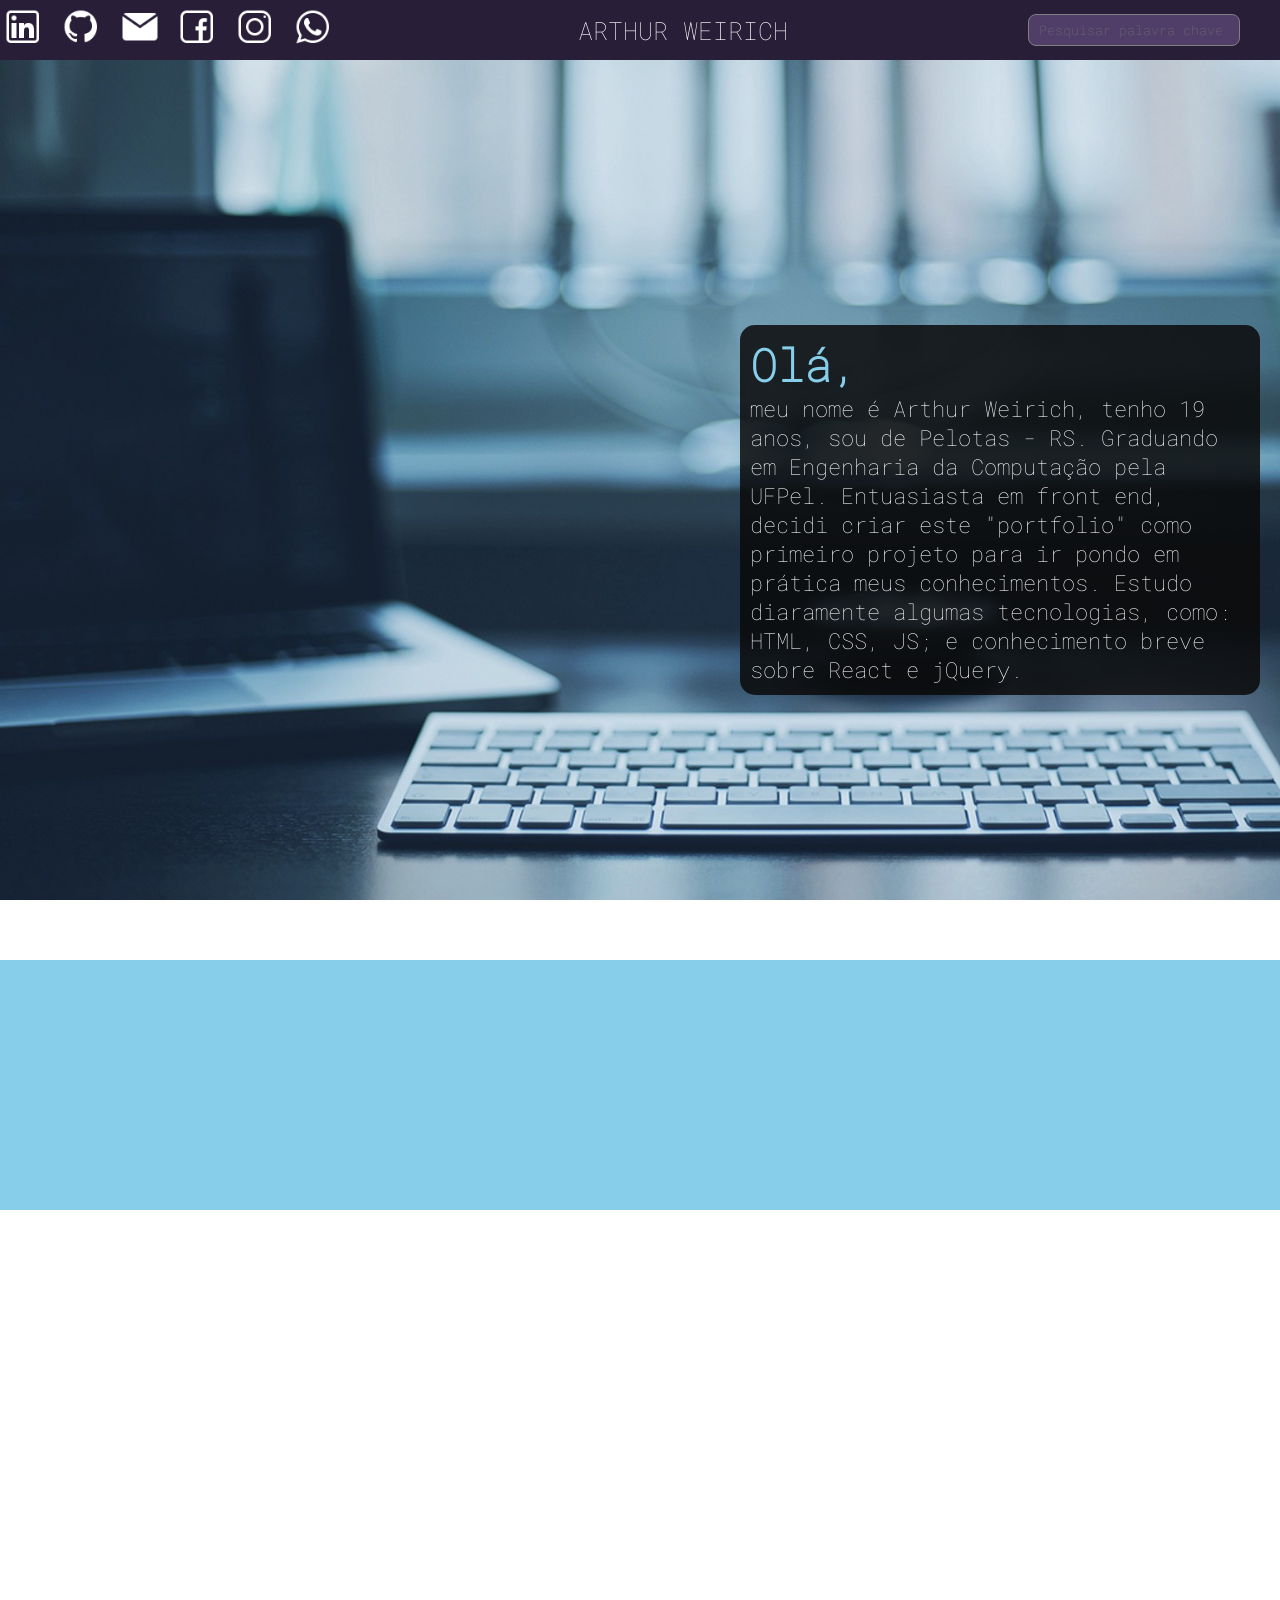
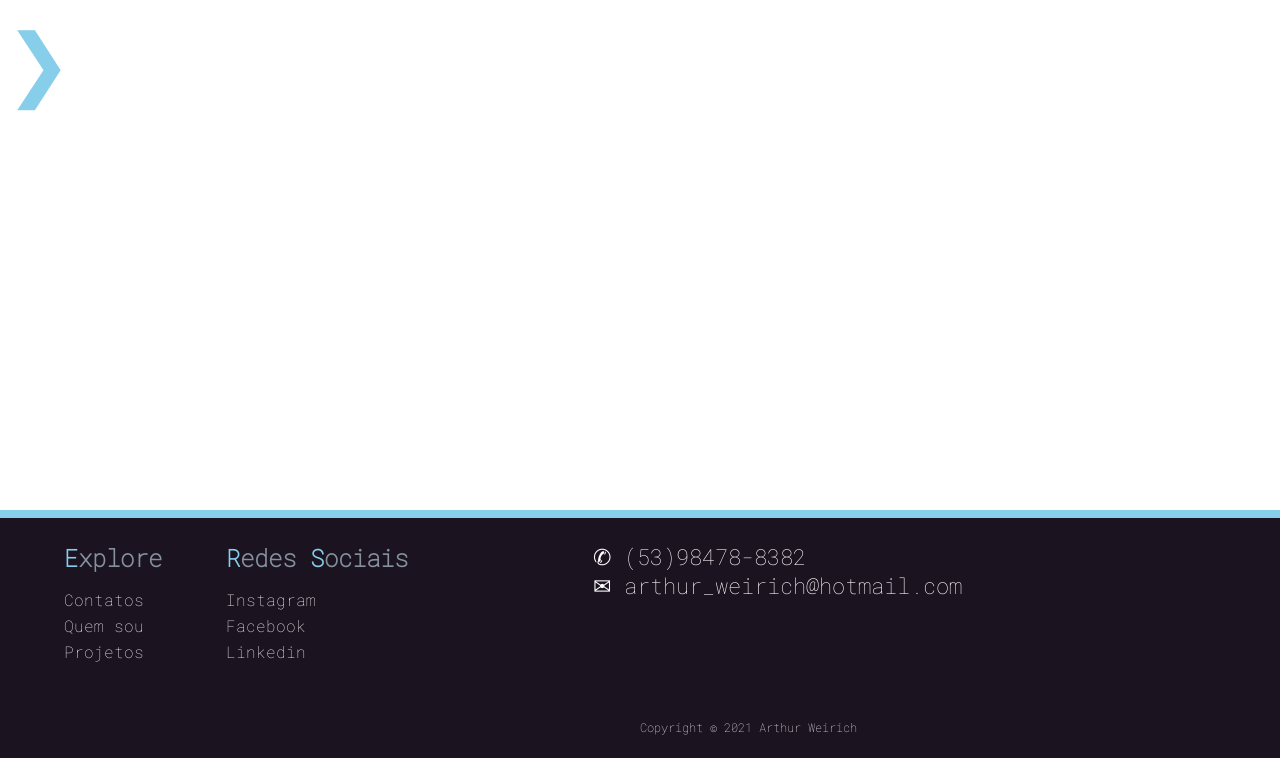
==== index.html @ 89fee5fe "project's html code" ====
<!DOCTYPE html>
<html lang="en">
<head>
    <meta charset="UTF-8">
    <title>Document</title>
    <link rel="stylesheet" href="style.css">
    <link rel="shortcut icon" href="icones/icon.png" >
</head>
<body>
    <header id="cabecalho">
        <nav id="conteudo">
            <div class="botaoMenu">
                <input type="checkbox" id="checkboxMenu">
                <label for="checkboxMenu">
                    <span></span>
                    <span></span>
                    <span></span>
                </label>
            </div>
            <div class="contatos">
                <a href="https://www.linkedin.com/in/arthur-weirich-ab6418154/" id="linkedin" target="_blank" title="Linkedin"></a>
                <a href="https://github.com/WrcArthur" id="github" target="_blank" title="Github"></a>
                <a href="mailto:arthur_weirich@hotmail.com" id="e-mail" title="E-mail"></a>
                <a href="https://www.facebook.com/arthur.weirich.3/" id="facebook" target="_blank" title="Facebook"></a>
                <a href="https://www.instagram.com/wrc_arthur/" id="instagram" target="_blank" title="Instagram"></a>
                <a href="https://api.whatsapp.com/send?phone=5553984788382" id="whatsapp" target="_blank" title="Whatsapp"></a>
            </div>
            <div class="nome">ARTHUR WEIRICH</div>
            <div class="pesquisa">
                <input type="text" id="pesquisa" class="pesquisa" placeholder="Pesquisar palavra chave">
            </div>
        </nav>
    </header>
    <main>
        <div id="pt1">
            <aside id="apresentacao">
                <h1>Olá, </h1>
                <p id="bio">
                    meu nome é Arthur Weirich, tenho 19 anos, sou de Pelotas - RS. Graduando em Engenharia da Computação pela UFPel.
                    Entuasiasta em front end, decidi criar este "portfolio" como primeiro projeto para ir pondo em prática meus conhecimentos.
                    Estudo diaramente algumas tecnologias, como: HTML, CSS, JS; e conhecimento breve sobre React e jQuery.
                </p>
            </aside>
        </div>
        <div id="faixa"></div>
        <div id="pt2">
            <aside id="projetos">
                <nav>
                    <h2>PROJETOS</h2>
                    <ul id="listaProjetos">
                        <li><a href="projects/flappy/flappy.html" target="_blank" title="Flappy Bird">Flappy Bird</a></li>
                        <li><a href="" title="--x--x--">--x--x--</a></li>
                        <li><a href="" title="--x--x--">--x--x--</a></li>
                        <li><a href="" title="--x--x--">--x--x--</a></li>
                        <li><a href="" title="--x--x--">--x--x--</a></li>
                        <li><a href="" title="--x--x--">--x--x--</a></li>
                        <li><a href="" title="--x--x--">--x--x--</a></li>
                        </ul>
                </nav>
                <button id="btnLateral">❯</button>
            </aside>
        </div>
    </main>
    <footer>
        <nav id="conteudoFooter">
            <ul id="explore">
                <h2><strong>E</strong>xplore</h2>
                <li><a href="#pt1" title="Contatos">Contatos</a></li>
                <li><a href="#pt1" title="Quem">Quem sou</a></li>
                <li><a href="#pt2" title="Projetos">Projetos</a></li>
            </ul>
            <ul id="redesSociais">
                <h2> <strong>R</strong>edes <strong>S</strong>ociais</h2>
                <li><a href="https://www.instagram.com/wrc_arthur/" target="_blank" title="Instagram">Instagram</a></li>
                <li><a href="https://www.facebook.com/arthur.weirich.3/" target="_blank" title="Facebook">Facebook</a></li>
                <li><a href="https://www.linkedin.com/in/arthur-weirich-ab6418154/"target="_blank" title="Linkedin">Linkedin</a></li>
            </ul>
            <div id="contatosFooter">
                <span id="numero">✆ (53)98478-8382</span>
                <span id="email">✉ arthur_weirich@hotmail.com</span>
            </div>
        </nav>
        <span>Copyright © 2021 Arthur Weirich</span>
    </footer>
        <script src="js/jquery.js"></script>
        <script src="js/index.js"></script>
</body>
</html>
---- style.css ----
@font-face {
    font-family: 'RoboMono';
    src: url('./fontes/RobotoMono-Thin.ttf');
  }
  
* {
    font-family: 'RoboMono';
    margin: 0;
    padding: 0;
}

header {
    position: sticky;
    top: 0;
}

.botaoMenu {
    height: 60px;
    display: none;
    align-items: center;
    justify-content: center;
}

#checkboxMenu {
    width: 50px;
    position: absolute;
    opacity: 0;
}

#checkboxMenu ~ label {
    margin-left: 10px;
    cursor: pointer;
    position: relative;
    display: block;
    height: 40px;
    width: 40px;
}

#checkboxMenu ~ label span {
    position: absolute;
    display: block;
    height: 5px;
    width: 100%;
    border-radius: 30px;
    background: skyblue;
    transition: 0.25s ease-in-out;
}

#checkboxMenu ~ label span:nth-child(1) {
    top: 0;
}

#checkboxMenu ~ label span:nth-child(2) {
    top: 12px;
}

#checkboxMenu ~ label span:nth-child(3) {
    top: 24px;
}

#checkboxMenu:checked + label span:nth-child(1) {
    transform: rotate(-45deg);
    top: 12px;
}

#checkboxMenu:checked + label span:nth-child(2) {
    opacity: 0;
}

#checkboxMenu:checked + label span:nth-child(3) {
    transform: rotate(45deg);
    top: 12px;
}

#conteudo {
    height: 60px;
    background-color: #291e38;
    display: flex;
    align-items: center;
    justify-content: space-between;
}


#cabecalho a {
    display: inline-flex;
    width: 40px;
    height: 40px;
    margin: 0 4px;
}

.nome {
    font-size: 25px;
    font-style: inherit;
    color: #fff;
}

#cabecalho input {
    width: 200px;
    height: 30px;
    margin-right: 40px;
    padding-left: 10px;
    background-color: #503e69;
    border-radius: 8px;
    border: 1px solid gray;
}

#cabecalho input:focus {
    border: none;
    outline: 0;
} 

#linkedin {
    background: url("icones/icons8-linkedin-96.png") no-repeat;
    background-size: contain;
}

#github {
    background: url("icones/icons8-github-96.png") no-repeat;
    background-size: contain;
}

#facebook {
    background: url("icones/icons8-facebook-96.png") no-repeat;
    background-size: contain;
}

#e-mail {
    background: url("icones/icons8-mensagem-preenchida-96.png") no-repeat;
    background-size: contain;
}

#instagram {
    background: url("icones/icons8-instagram-96.png") no-repeat;
    background-size: contain;
}

#whatsapp {
    background: url("icones/icons8-whatsapp-96.png") no-repeat;
    background-size: contain;
}

#pt1 {
    background: url("images/background.png") no-repeat; /* https://miro.medium.com/max/3840/1*ee9Ji2ToUxeYfj3YUQ1xsA.jpeg */
    width: 100%;
    height: 100vh;
    background-size: cover;
    background-attachment: fixed;
    display: flex;
    align-items: center;
    justify-content: flex-end;
}

#apresentacao {
    width: 500px;
    height: 350px;
    background-color: rgba(10, 10, 10, 0.85);
    padding: 10px;
    border-radius: 15px;
    margin-right: 20px;
}

#apresentacao h1 {
    color: skyblue;
    font-size: 45px;
}

#apresentacao p {
    color: #fff;
    font-size: 1.4em;
}

#faixa {
    width: 100%;
    height: 250px;
    background-color: skyblue;
}

#pt2 {
    background: url("images/background2.png") no-repeat; /*https://images.unsplash.com/photo-1453928582365-b6ad33cbcf64?ixid=MnwxMjA3fDB8MHxwaG90by1wYWdlfHx8fGVufDB8fHx8&ixlib=rb-1.2.1&auto=format&fit=crop&w=1352&q=80 */
    width: 100%;
    height: 100vh;
    background-size: cover;
    background-attachment: fixed;
    display: flex;
    align-items: center;
}

#projetos {
    display: flex;
    flex-direction: row;
    margin-left: -335px;
    font-size: 35px;
    color: #fff
}

#projetos nav {
    width: 300px;
    height: 420px;
    background-color: rgba(10, 10, 10, 0.85);
    padding: 10px;
    border-radius: 15px;
}

#projetos h2 {
    font-size: 40px;
    text-align: center;
}

#projetos ul {
    margin-top: 10px;
    list-style: none;
    text-align: center;
}

#projetos li {
    border-bottom: solid 1px black;
    height: 50px;
}

#projetos li a{
    text-decoration: none;
    color: #fff;
}

#projetos li:hover {
    background-color: rgb(58, 56, 56, 0.8);
    cursor: pointer;
}

#btnLateral {
    background: none;
    border: none;
    margin-left: 20px;
    cursor: pointer;
    font-size: 80px;
    color:skyblue;
}

#btnLateral:hover {
    color: rgb(192, 211, 226);
}

footer {
    border-top: solid 8px skyblue;
    height: 240px;
    background-color: rgb(27, 20, 32);
    display: flex;
    flex-direction: column;
    justify-content: space-around;
}

#conteudoFooter {
    display: flex;
    margin-bottom: 10px;
}

#conteudoFooter strong {
    color: skyblue;
}

#conteudoFooter h2 {
    margin-bottom: 10px;
    color: rgb(133, 146, 158);
}

#conteudoFooter ul {
    margin-left: 5%;
    list-style: none;
    font-style: none;
}

#conteudoFooter li {
    padding-top: 5px;
}

#conteudoFooter li a {
    text-decoration: none;
    color: #fff;
}

#conteudoFooter li a:hover {
    color: rgba(178, 218, 250, 0.85);
}

#contatosFooter {
    display: flex;
    flex-direction: column;
}

#contatosFooter span {
    width: 100%;
    font-size: 22px;
}

footer span {
    width: 230px;
    font-size: 12px;
    position: relative;
    left: 50%;
    right: 50%;
    color: #fff;
}

@media (max-width: 980px) {
    .nome { margin-right: 30px; }
    .pesquisa { display: none; }
    .botaoMenu {
        display: flex;
        margin-left: 30px;
    }
    .contatos {
        display: none;
        margin-left: 30px;
    }
    .contatos a {
        width: 100%;
        border-bottom: solid 1px #fff;
        color: #fff;
        text-decoration: none;
    }
    #conteudo {
        height: 100px;
    }
    #cabecalho a {
        background: none;
        width: 100%;
    }
    .contatos {
        margin-top: -360px;
        background: #291e38;
        width: 180px;
        position: absolute;
        display: flex;
        flex-direction: column;
    }
}

@media (min-width: 981px)  and (max-width: 1100px) {
    .nome { margin-right: 20px; }
    .pesquisa { display: none; }
    .botaoMenu { display: none; }
    .contatos { display: flex; }
}
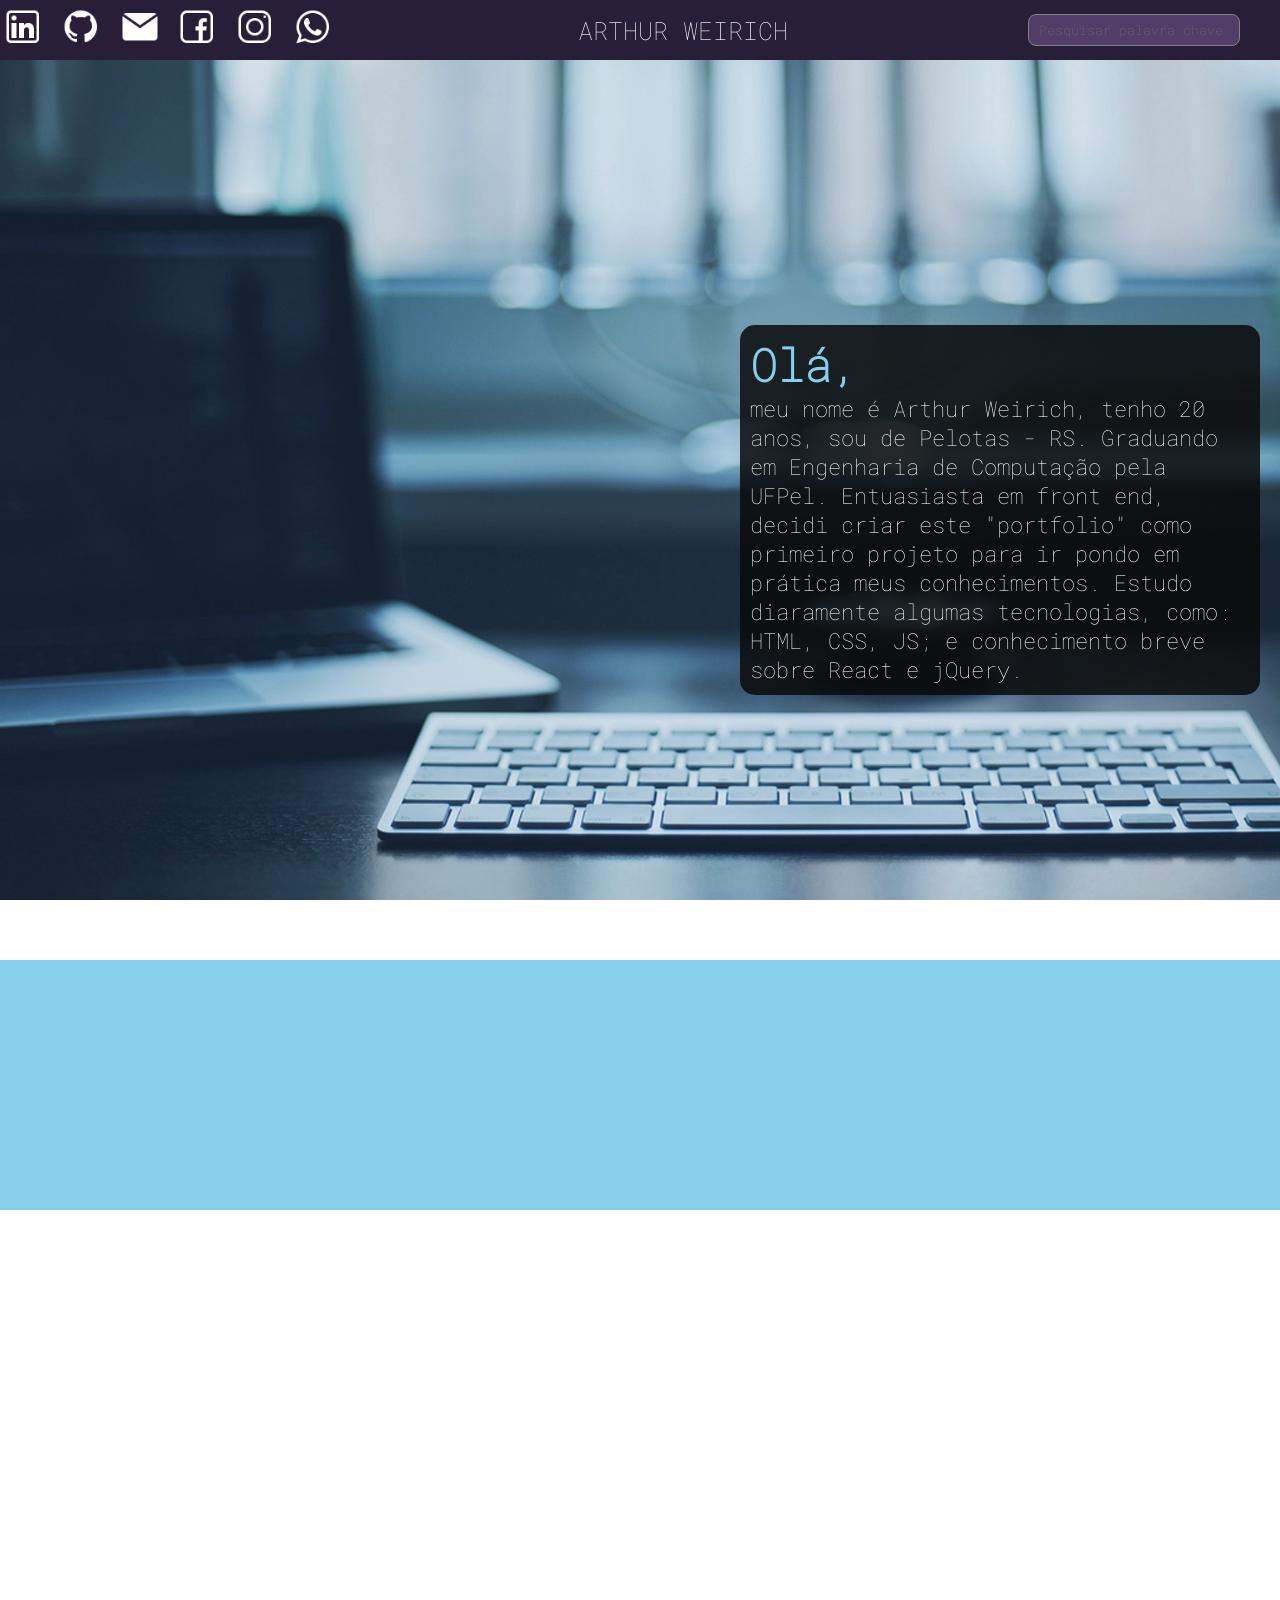
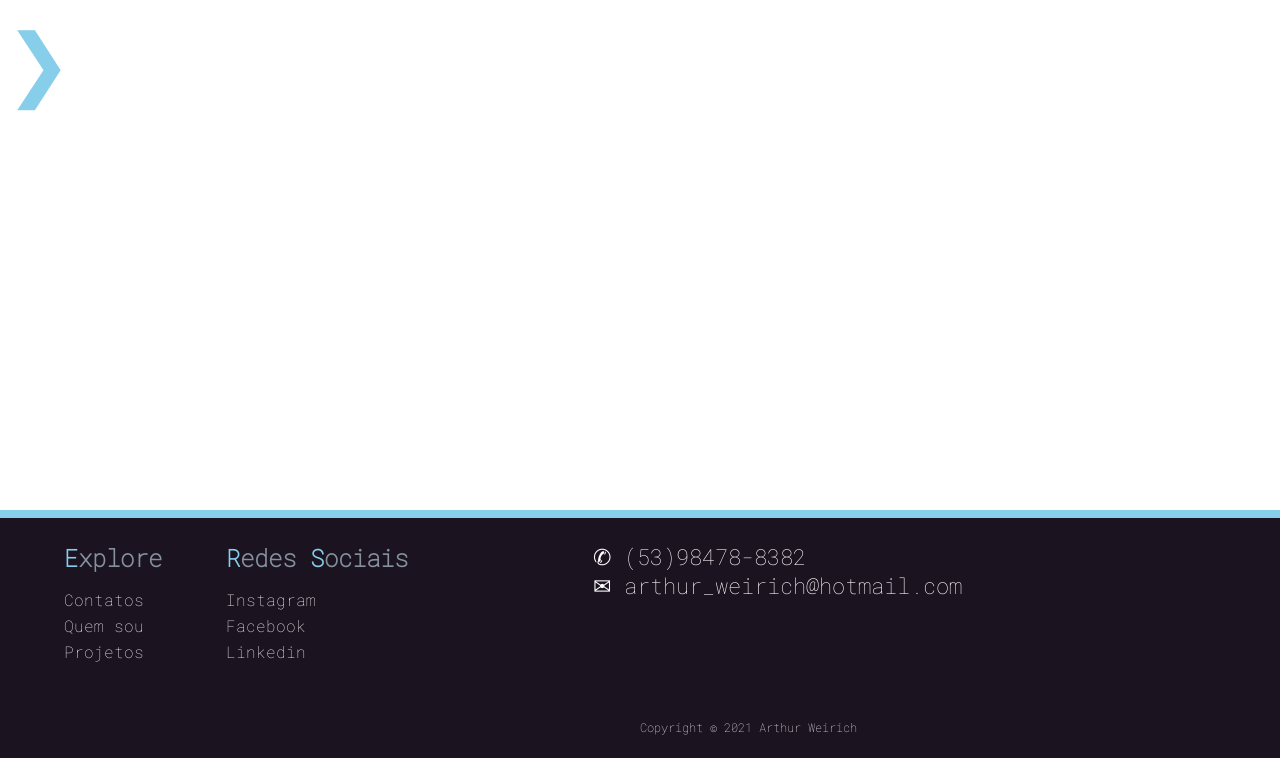
==== commit 7158c815: "Update index.html" ====
--- a/index.html
+++ b/index.html
@@ -36,7 +36,7 @@
             <aside id="apresentacao">
                 <h1>Olá, </h1>
                 <p id="bio">
-                    meu nome é Arthur Weirich, tenho 19 anos, sou de Pelotas - RS. Graduando em Engenharia da Computação pela UFPel.
+                    meu nome é Arthur Weirich, tenho 20 anos, sou de Pelotas - RS. Graduando em Engenharia de Computação pela UFPel.
                     Entuasiasta em front end, decidi criar este "portfolio" como primeiro projeto para ir pondo em prática meus conhecimentos.
                     Estudo diaramente algumas tecnologias, como: HTML, CSS, JS; e conhecimento breve sobre React e jQuery.
                 </p>
@@ -85,4 +85,4 @@
         <script src="js/jquery.js"></script>
         <script src="js/index.js"></script>
 </body>
-</html>+</html>
--- a/style.css
+++ b/style.css
@@ -1,6 +1,6 @@
 @font-face {
     font-family: 'RoboMono';
-    src: url('./fontes/RobotoMono-Thin.ttf');
+    src: url('./fonts/RobotoMono-Thin.ttf');
   }
   
 * {
@@ -110,32 +110,32 @@
 } 
 
 #linkedin {
-    background: url("icones/icons8-linkedin-96.png") no-repeat;
+    background: url("icons/icons8-linkedin-96.png") no-repeat;
     background-size: contain;
 }
 
 #github {
-    background: url("icones/icons8-github-96.png") no-repeat;
+    background: url("icons/icons8-github-96.png") no-repeat;
     background-size: contain;
 }
 
 #facebook {
-    background: url("icones/icons8-facebook-96.png") no-repeat;
+    background: url("icons/icons8-facebook-96.png") no-repeat;
     background-size: contain;
 }
 
 #e-mail {
-    background: url("icones/icons8-mensagem-preenchida-96.png") no-repeat;
+    background: url("icons/icons8-mensagem-preenchida-96.png") no-repeat;
     background-size: contain;
 }
 
 #instagram {
-    background: url("icones/icons8-instagram-96.png") no-repeat;
+    background: url("icons/icons8-instagram-96.png") no-repeat;
     background-size: contain;
 }
 
 #whatsapp {
-    background: url("icones/icons8-whatsapp-96.png") no-repeat;
+    background: url("icons/icons8-whatsapp-96.png") no-repeat;
     background-size: contain;
 }
 
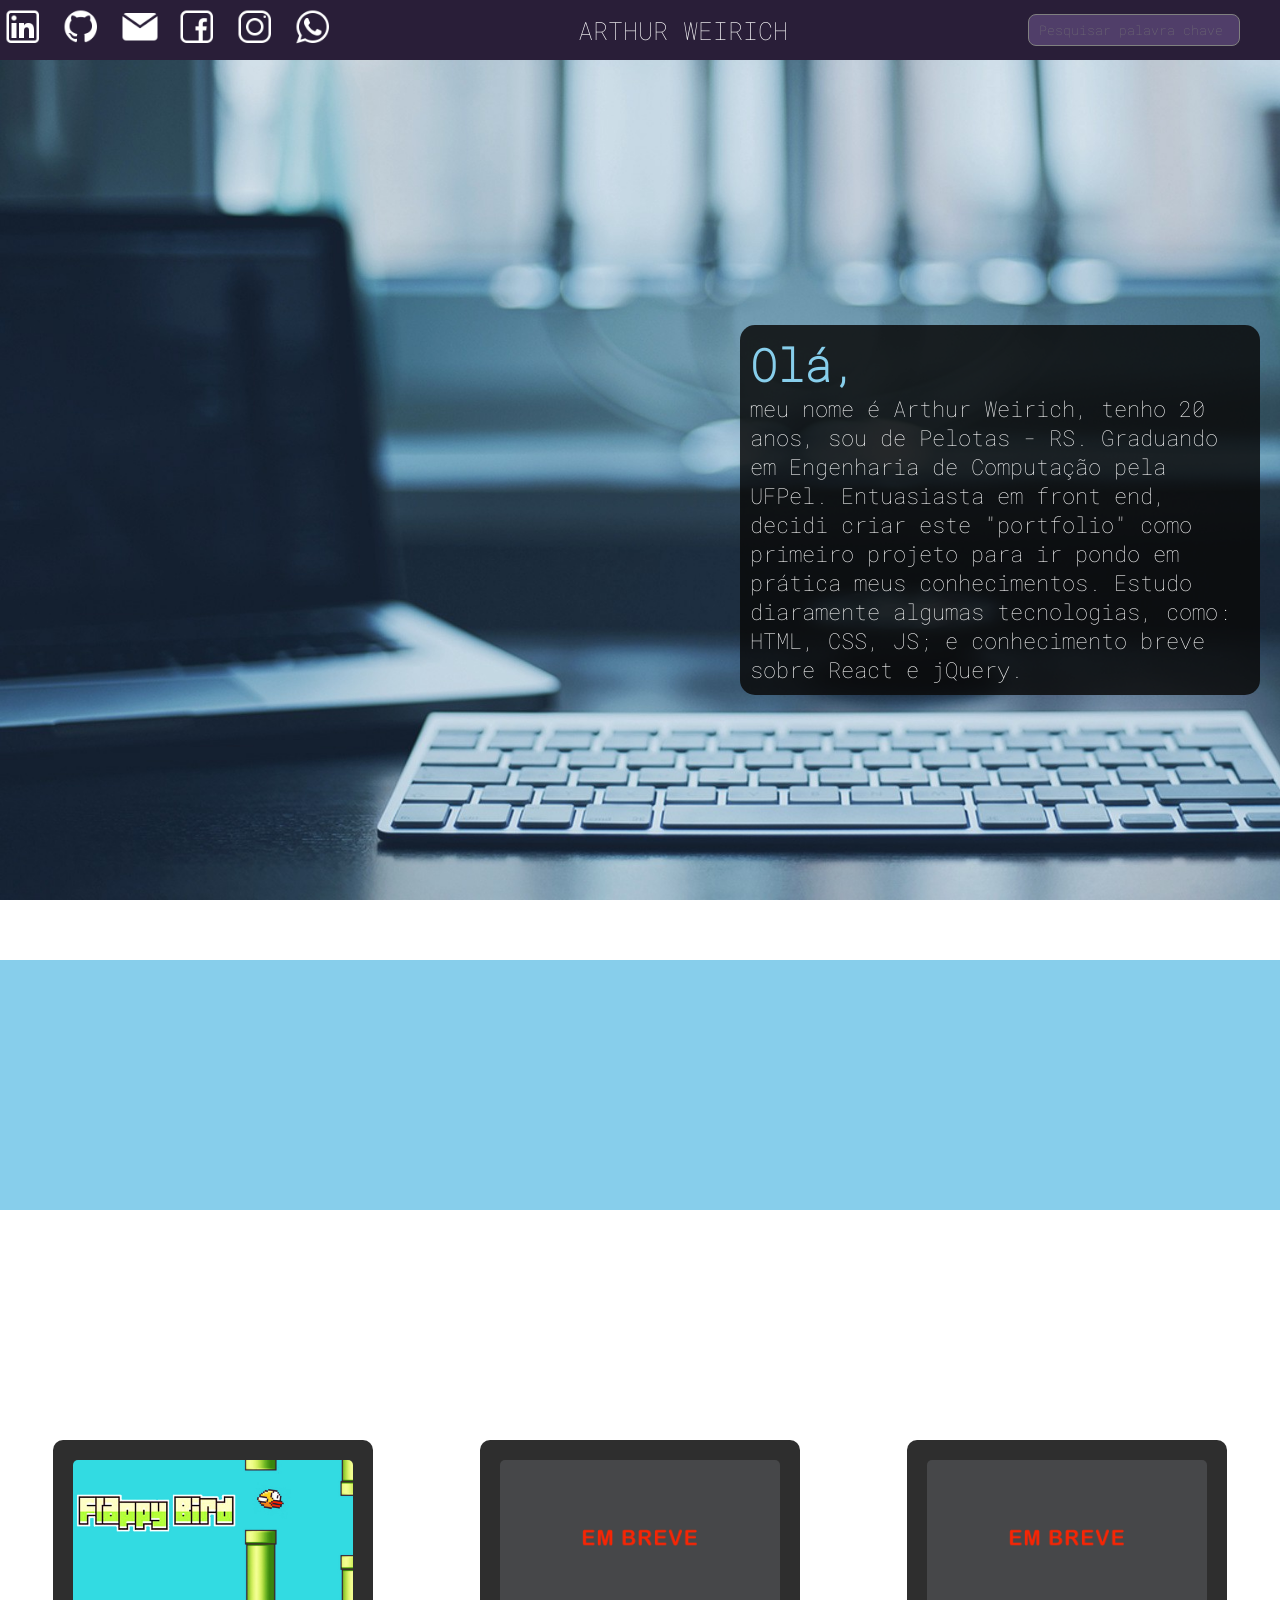
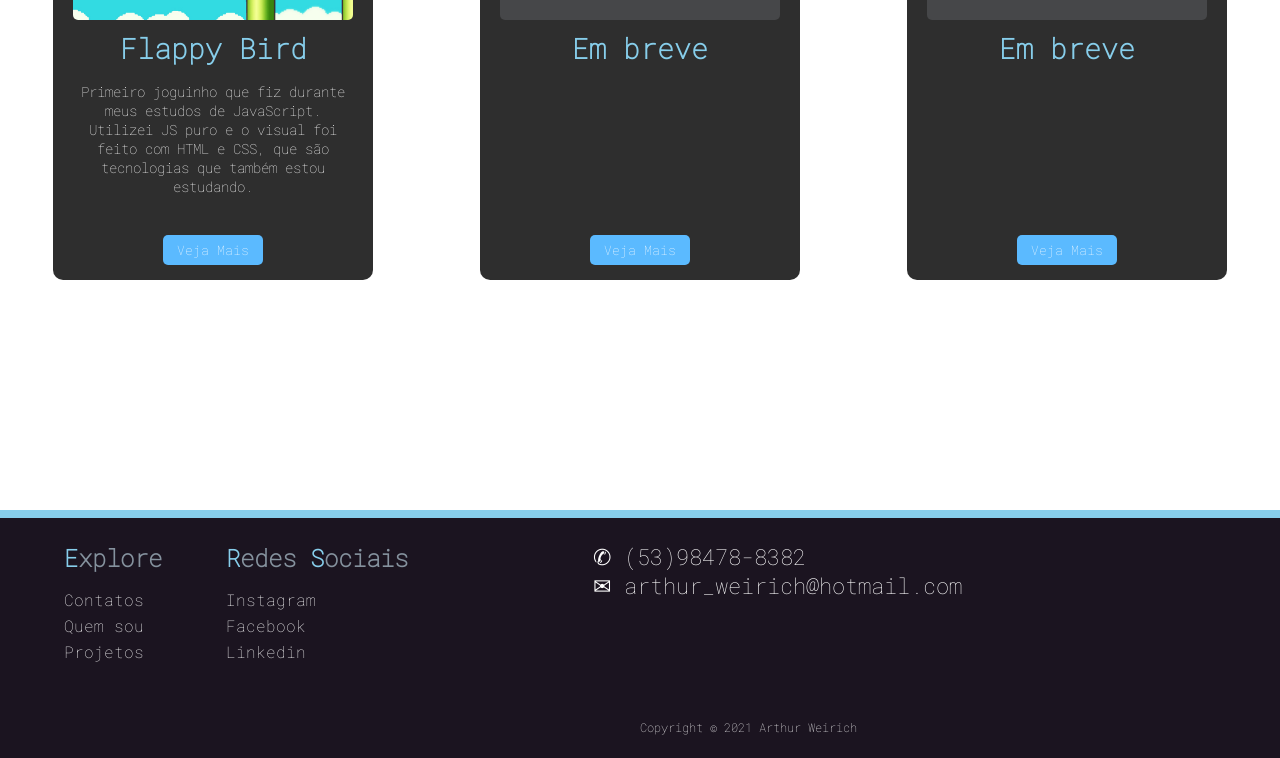
==== commit d0d4e7fb: "new slide for the projects" ====
--- a/index.html
+++ b/index.html
@@ -42,9 +42,11 @@
                 </p>
             </aside>
         </div>
-        <div id="faixa"></div>
+        <div id="faixa">
+            <!-- <strong class="projects-title">Projetos</strong> -->
+        </div>
         <div id="pt2">
-            <aside id="projetos">
+            <!-- ANTIGA BARRA LATERAL <aside id="projetos">
                 <nav>
                     <h2>PROJETOS</h2>
                     <ul id="listaProjetos">
@@ -55,10 +57,46 @@
                         <li><a href="" title="--x--x--">--x--x--</a></li>
                         <li><a href="" title="--x--x--">--x--x--</a></li>
                         <li><a href="" title="--x--x--">--x--x--</a></li>
-                        </ul>
+                    </ul>
                 </nav>
                 <button id="btnLateral">❯</button>
-            </aside>
+            </aside> -->
+            <div class="slide">
+                <img class="image" src="./images/flappy-bird.jpg" alt="Imagem sobre o jogo Flappy Bird"/>
+                <div class="description">
+                    <strong class="title">Flappy Bird</strong>
+                    <p class="text-description">Primeiro joguinho que fiz durante meus estudos de JavaScript. Utilizei JS puro e o visual foi feito com HTML e CSS, que são tecnologias que também estou estudando.</p>
+                </div>
+                <div class="footer">
+                    <a target="_blank" href="projects/flappy/flappy.html" >
+                        <button class="see-more" title="See More">Veja Mais</button>
+                    </a>
+                </div>
+            </div>
+            <div class="slide">
+                <img class="image" src="./images/em-breve.jpg" alt="Em breve"/>
+                <div class="description">
+                    <strong class="title">Em breve</strong>
+                    <!-- <p class="text-description">Em breve</p> -->
+                </div>
+                <div class="footer">
+                    <a target="_blank" href="#" >
+                        <button class="see-more" title="See More">Veja Mais</button>
+                    </a>
+                </div>
+            </div>
+            <div class="slide">
+                <img class="image" src="./images/em-breve.jpg" alt="Em breve"/>
+                <div class="description">
+                    <strong class="title">Em breve</strong>
+                    <!-- <p class="text-description">Em breve</p> -->
+                </div>
+                <div class="footer">
+                    <a target="_blank" href="#" >
+                        <button class="see-more" title="See More">Veja Mais</button>
+                    </a>
+                </div>
+            </div>
         </div>
     </main>
     <footer>
@@ -85,4 +123,4 @@
         <script src="js/jquery.js"></script>
         <script src="js/index.js"></script>
 </body>
-</html>
+</html>
--- a/style.css
+++ b/style.css
@@ -153,7 +153,7 @@
 #apresentacao {
     width: 500px;
     height: 350px;
-    background-color: rgba(10, 10, 10, 0.85);
+    background-color: #0a0a0ad9;
     padding: 10px;
     border-radius: 15px;
     margin-right: 20px;
@@ -173,7 +173,14 @@
     width: 100%;
     height: 250px;
     background-color: skyblue;
-}
+    text-align: center;
+}
+
+/* .projects-title {
+    color: white;
+    font-size: 6em;
+    position: relative;
+} */
 
 #pt2 {
     background: url("images/background2.png") no-repeat; /*https://images.unsplash.com/photo-1453928582365-b6ad33cbcf64?ixid=MnwxMjA3fDB8MHxwaG90by1wYWdlfHx8fGVufDB8fHx8&ixlib=rb-1.2.1&auto=format&fit=crop&w=1352&q=80 */
@@ -183,9 +190,10 @@
     background-attachment: fixed;
     display: flex;
     align-items: center;
-}
-
-#projetos {
+    justify-content: space-around;
+}
+
+/* #projetos {
     display: flex;
     flex-direction: row;
     margin-left: -335px;
@@ -238,12 +246,74 @@
 
 #btnLateral:hover {
     color: rgb(192, 211, 226);
-}
+} */
+
+.slide {
+    background-color: #0a0a0ad9;
+    width: 320px;
+    height: 440px;
+    border-radius: 10px;
+    display: flex;
+    flex-direction: column;
+}
+
+.image {
+    margin: 20px 20px 10px 20px;
+    border-radius: 5px;
+    width:280px;
+    height:160px;
+}
+
+.description {
+    width: 284px;
+    height: 148px;
+    text-align: center;
+    margin-left: auto;
+    margin-right: auto;
+    color: #fff;
+}
+
+.title {
+    font-size: 28px;
+    color: skyblue;
+}
+
+.text-description {
+    font-size: 14px;
+    margin-top: 15px;
+}
+
+.footer {
+    display: flex;
+    align-self: center;
+}
+
+.lado {
+    transform: translateX(300px);
+}
+
+.see-more {
+    width: 100px;
+    height: 30px;
+    background-color: #5BBAFF;
+    border: none;
+    border-radius: 5px;
+    color: #fff;
+    align-self: center;
+    margin-top: 57px;
+}
+
+.see-more:hover {
+    cursor: pointer;
+    box-shadow: 0 0 8px white;
+}
+
+/* ate aqui */
 
 footer {
     border-top: solid 8px skyblue;
     height: 240px;
-    background-color: rgb(27, 20, 32);
+    background-color: #1b1420;
     display: flex;
     flex-direction: column;
     justify-content: space-around;
@@ -279,7 +349,7 @@
 }
 
 #conteudoFooter li a:hover {
-    color: rgba(178, 218, 250, 0.85);
+    color: #b2dafad9;
 }
 
 #contatosFooter {
@@ -333,6 +403,15 @@
         display: flex;
         flex-direction: column;
     }
+    #pt2 {
+        flex-direction: column;
+        /* overflow: hidden; */
+    }
+    .slide {
+        margin-top: 40px;
+        background-size: cover;
+        background-attachment: fixed;
+    }
 }
 
 @media (min-width: 981px)  and (max-width: 1100px) {
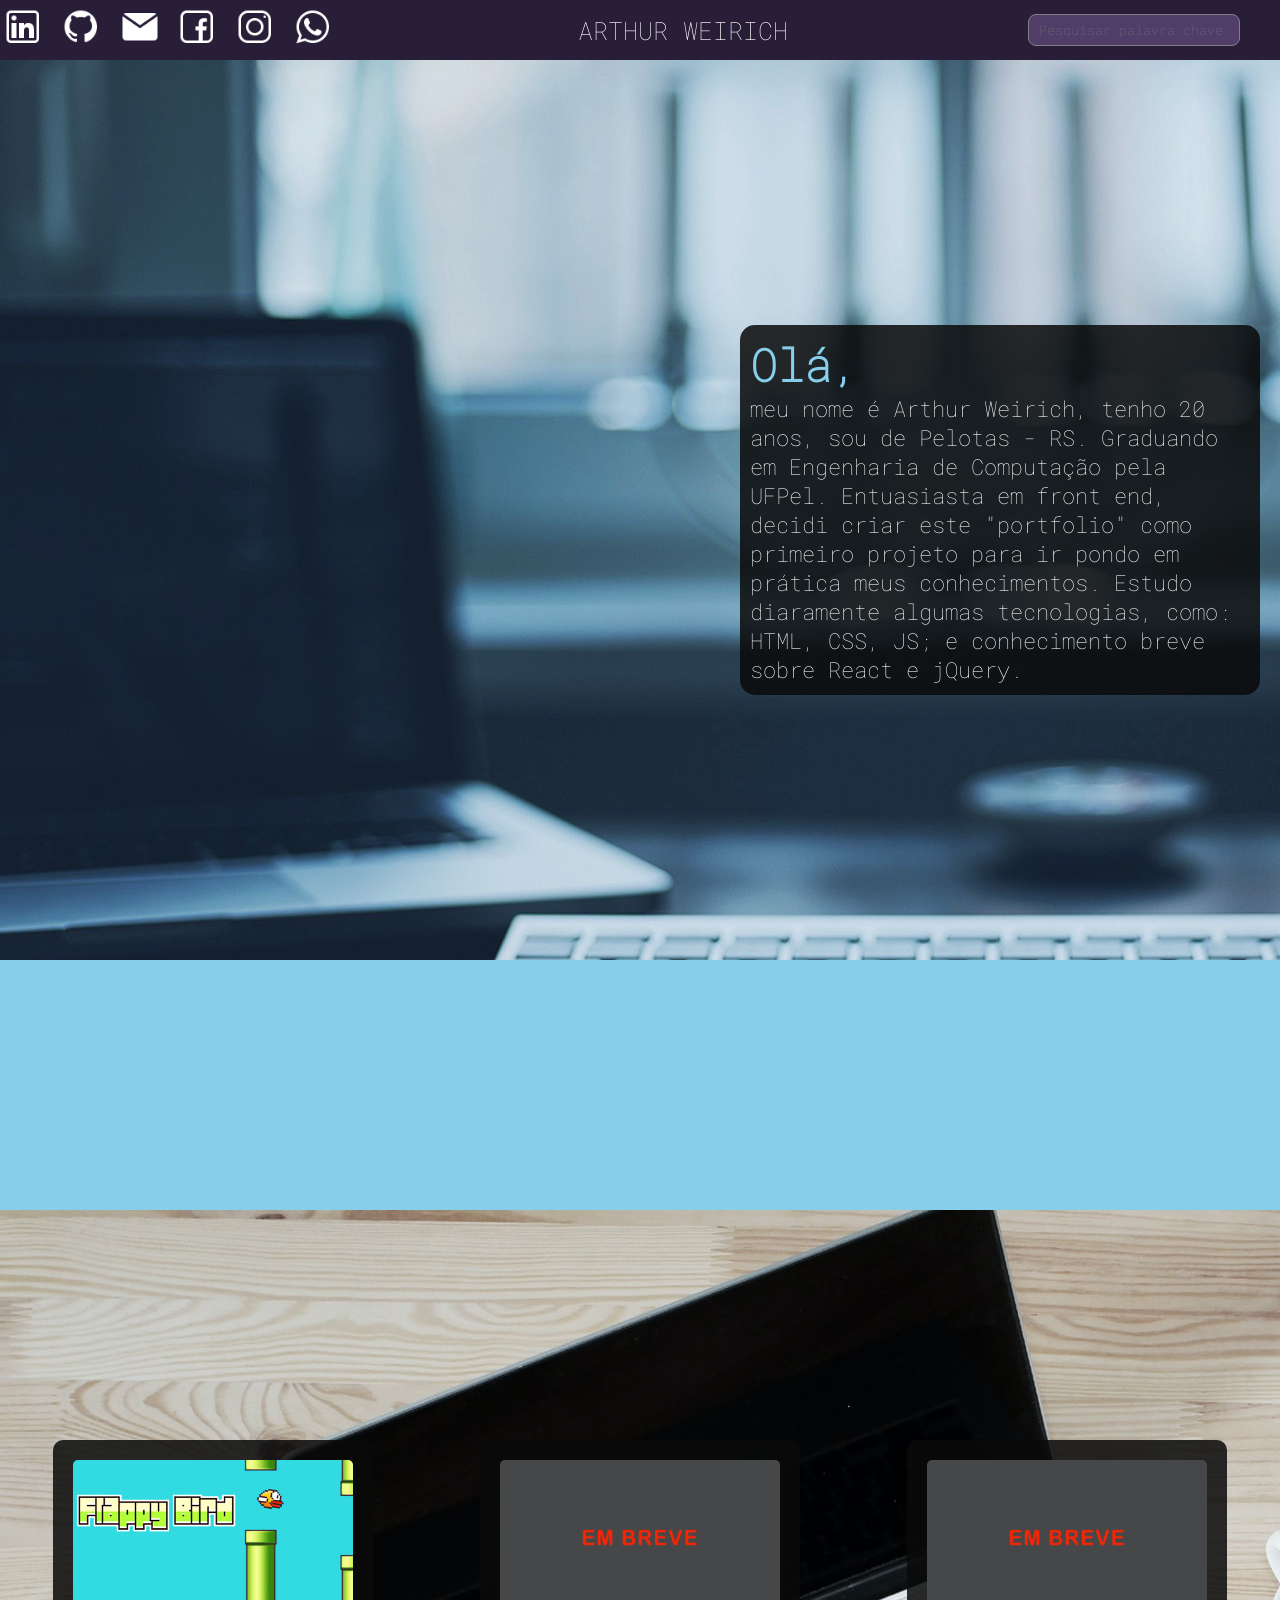
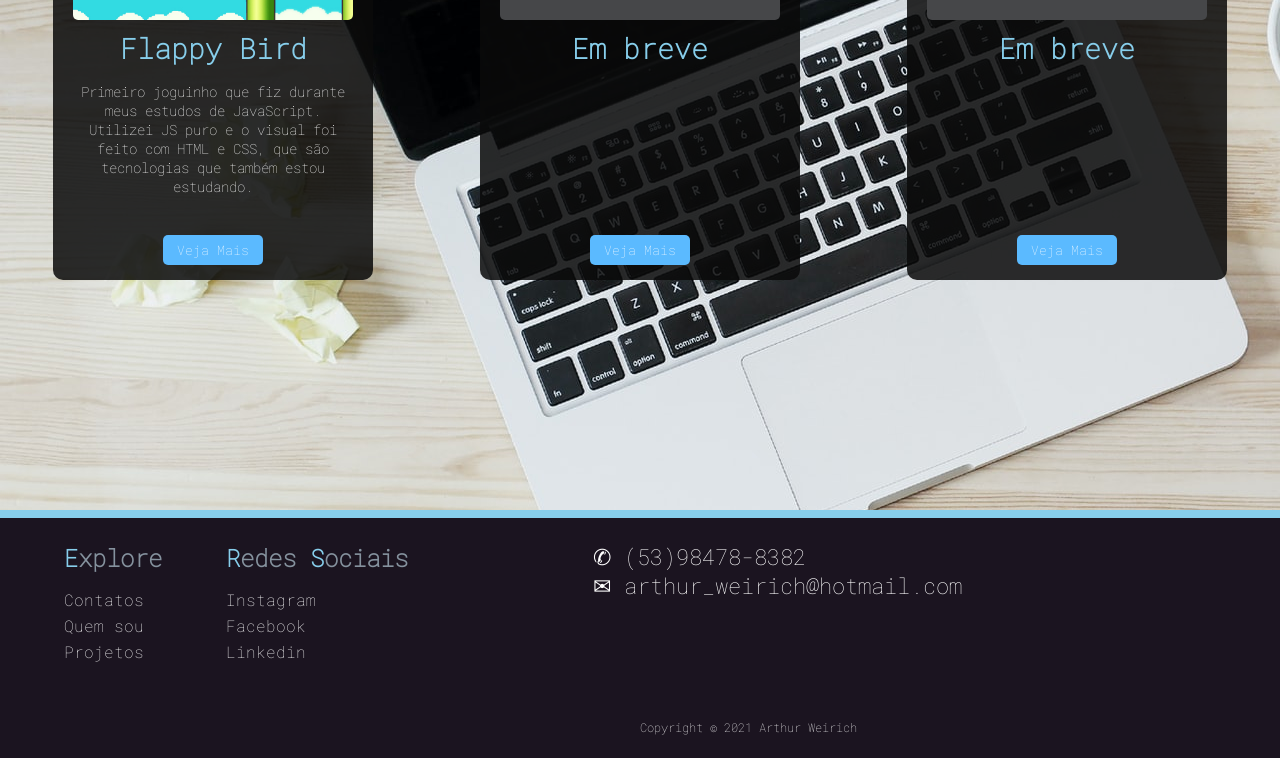
==== commit ca2d652e: "code organization aiming at good practices" ====
--- a/index.html
+++ b/index.html
@@ -1,15 +1,20 @@
 <!DOCTYPE html>
 <html lang="en">
+
 <head>
     <meta charset="UTF-8">
-    <title>Document</title>
+    <meta name="viewport" content="width=device-width, initial-scale=1.0">
+    <title>Arthur Weirich</title>
     <link rel="stylesheet" href="style.css">
-    <link rel="shortcut icon" href="icones/icon.png" >
+    <link rel="shortcut icon" href="icones/icon.png">
 </head>
+
 <body>
     <header id="cabecalho">
+        <!-- Cabeçalho com Contatos -->
         <nav id="conteudo">
             <div class="botaoMenu">
+                <!-- Botão para menu estilo "Hambúrger" em dispositivos móveis -->
                 <input type="checkbox" id="checkboxMenu">
                 <label for="checkboxMenu">
                     <span></span>
@@ -18,109 +23,117 @@
                 </label>
             </div>
             <div class="contatos">
-                <a href="https://www.linkedin.com/in/arthur-weirich-ab6418154/" id="linkedin" target="_blank" title="Linkedin"></a>
+                <!-- Contatos em si -->
+                <a href="https://www.linkedin.com/in/arthur-weirich-ab6418154/" id="linkedin" target="_blank"
+                    title="Linkedin"></a>
                 <a href="https://github.com/WrcArthur" id="github" target="_blank" title="Github"></a>
                 <a href="mailto:arthur_weirich@hotmail.com" id="e-mail" title="E-mail"></a>
                 <a href="https://www.facebook.com/arthur.weirich.3/" id="facebook" target="_blank" title="Facebook"></a>
                 <a href="https://www.instagram.com/wrc_arthur/" id="instagram" target="_blank" title="Instagram"></a>
-                <a href="https://api.whatsapp.com/send?phone=5553984788382" id="whatsapp" target="_blank" title="Whatsapp"></a>
+                <a href="https://api.whatsapp.com/send?phone=5553984788382" id="whatsapp" target="_blank"
+                    title="Whatsapp"></a>
             </div>
             <div class="nome">ARTHUR WEIRICH</div>
             <div class="pesquisa">
+                <!-- Futura barra de pesquisa-->
                 <input type="text" id="pesquisa" class="pesquisa" placeholder="Pesquisar palavra chave">
             </div>
         </nav>
     </header>
+
     <main>
         <div id="pt1">
+            <!-- Apresentação -->
             <aside id="apresentacao">
                 <h1>Olá, </h1>
                 <p id="bio">
-                    meu nome é Arthur Weirich, tenho 20 anos, sou de Pelotas - RS. Graduando em Engenharia de Computação pela UFPel.
-                    Entuasiasta em front end, decidi criar este "portfolio" como primeiro projeto para ir pondo em prática meus conhecimentos.
-                    Estudo diaramente algumas tecnologias, como: HTML, CSS, JS; e conhecimento breve sobre React e jQuery.
+                    meu nome é Arthur Weirich, tenho 20 anos, sou de Pelotas - RS. Graduando em Engenharia de Computação
+                    pela UFPel.
+                    Entuasiasta em front end, decidi criar este "portfolio" como primeiro projeto para ir pondo em
+                    prática meus conhecimentos.
+                    Estudo diaramente algumas tecnologias, como: HTML, CSS, JS; e conhecimento breve sobre React e
+                    jQuery.
                 </p>
             </aside>
         </div>
-        <div id="faixa">
-            <!-- <strong class="projects-title">Projetos</strong> -->
-        </div>
+
+        <div id="faixa"></div> <!-- Faixa que divide as duas partes do contúdo da página -->
+
         <div id="pt2">
-            <!-- ANTIGA BARRA LATERAL <aside id="projetos">
-                <nav>
-                    <h2>PROJETOS</h2>
-                    <ul id="listaProjetos">
-                        <li><a href="projects/flappy/flappy.html" target="_blank" title="Flappy Bird">Flappy Bird</a></li>
-                        <li><a href="" title="--x--x--">--x--x--</a></li>
-                        <li><a href="" title="--x--x--">--x--x--</a></li>
-                        <li><a href="" title="--x--x--">--x--x--</a></li>
-                        <li><a href="" title="--x--x--">--x--x--</a></li>
-                        <li><a href="" title="--x--x--">--x--x--</a></li>
-                        <li><a href="" title="--x--x--">--x--x--</a></li>
-                    </ul>
-                </nav>
-                <button id="btnLateral">❯</button>
-            </aside> -->
+            <!-- Segunda parte da pagina. Contém slides com projetos -->
             <div class="slide">
-                <img class="image" src="./images/flappy-bird.jpg" alt="Imagem sobre o jogo Flappy Bird"/>
+                <img class="image" src="./images/flappy-bird.jpg" alt="Imagem sobre o jogo Flappy Bird" />
                 <div class="description">
+                    <!--- Descrição e título do projeto -->
                     <strong class="title">Flappy Bird</strong>
-                    <p class="text-description">Primeiro joguinho que fiz durante meus estudos de JavaScript. Utilizei JS puro e o visual foi feito com HTML e CSS, que são tecnologias que também estou estudando.</p>
+                    <p class="text-description">Primeiro joguinho que fiz durante meus estudos de JavaScript. Utilizei
+                        JS puro e o visual foi feito com HTML e CSS, que são tecnologias que também estou estudando.</p>
                 </div>
                 <div class="footer">
-                    <a target="_blank" href="projects/flappy/flappy.html" >
+                    <!-- Botão "Veja Mais" -->
+                    <a target="_blank" href="projects/flappy/flappy.html">
                         <button class="see-more" title="See More">Veja Mais</button>
                     </a>
                 </div>
             </div>
             <div class="slide">
-                <img class="image" src="./images/em-breve.jpg" alt="Em breve"/>
+                <img class="image" src="./images/em-breve.jpg" alt="Em breve" />
                 <div class="description">
+                    <!--- Descrição e título do projeto -->
                     <strong class="title">Em breve</strong>
-                    <!-- <p class="text-description">Em breve</p> -->
                 </div>
                 <div class="footer">
-                    <a target="_blank" href="#" >
+                    <!-- Botão "Veja Mais" -->
+                    <a target="_blank" href="#">
                         <button class="see-more" title="See More">Veja Mais</button>
                     </a>
                 </div>
             </div>
             <div class="slide">
-                <img class="image" src="./images/em-breve.jpg" alt="Em breve"/>
+                <img class="image" src="./images/em-breve.jpg" alt="Em breve" />
                 <div class="description">
+                    <!--- Descrição e título do projeto -->
                     <strong class="title">Em breve</strong>
-                    <!-- <p class="text-description">Em breve</p> -->
                 </div>
                 <div class="footer">
-                    <a target="_blank" href="#" >
+                    <!-- Botão "Veja Mais" -->
+                    <a target="_blank" href="#">
                         <button class="see-more" title="See More">Veja Mais</button>
                     </a>
                 </div>
             </div>
         </div>
     </main>
+
     <footer>
         <nav id="conteudoFooter">
+            <!-- Rodapé -->
             <ul id="explore">
+                <!-- Navegação pela página -->
                 <h2><strong>E</strong>xplore</h2>
                 <li><a href="#pt1" title="Contatos">Contatos</a></li>
                 <li><a href="#pt1" title="Quem">Quem sou</a></li>
                 <li><a href="#pt2" title="Projetos">Projetos</a></li>
             </ul>
             <ul id="redesSociais">
+                <!-- Redes Sociais -->
                 <h2> <strong>R</strong>edes <strong>S</strong>ociais</h2>
                 <li><a href="https://www.instagram.com/wrc_arthur/" target="_blank" title="Instagram">Instagram</a></li>
-                <li><a href="https://www.facebook.com/arthur.weirich.3/" target="_blank" title="Facebook">Facebook</a></li>
-                <li><a href="https://www.linkedin.com/in/arthur-weirich-ab6418154/"target="_blank" title="Linkedin">Linkedin</a></li>
+                <li><a href="https://www.facebook.com/arthur.weirich.3/" target="_blank" title="Facebook">Facebook</a>
+                </li>
+                <li><a href="https://www.linkedin.com/in/arthur-weirich-ab6418154/" target="_blank"
+                        title="Linkedin">Linkedin</a></li>
             </ul>
             <div id="contatosFooter">
+                <!-- Contatos -->
                 <span id="numero">✆ (53)98478-8382</span>
                 <span id="email">✉ arthur_weirich@hotmail.com</span>
             </div>
         </nav>
         <span>Copyright © 2021 Arthur Weirich</span>
     </footer>
-        <script src="js/jquery.js"></script>
-        <script src="js/index.js"></script>
+
+    <script src="js/jquery.js"></script>
+    <script src="js/index.js"></script>
 </body>
 </html>
--- a/style.css
+++ b/style.css
@@ -1,12 +1,12 @@
 @font-face {
     font-family: 'RoboMono';
     src: url('./fonts/RobotoMono-Thin.ttf');
-  }
-  
+}
+
 * {
-    font-family: 'RoboMono';
     margin: 0;
     padding: 0;
+    font-family: 'RoboMono';
 }
 
 header {
@@ -15,69 +15,69 @@
 }
 
 .botaoMenu {
-    height: 60px;
     display: none;
     align-items: center;
     justify-content: center;
+    height: 60px;
 }
 
 #checkboxMenu {
+    position: absolute;
     width: 50px;
-    position: absolute;
     opacity: 0;
 }
 
-#checkboxMenu ~ label {
+#checkboxMenu~label {
+    display: block;
+    position: relative;
     margin-left: 10px;
-    cursor: pointer;
-    position: relative;
-    display: block;
     height: 40px;
     width: 40px;
-}
-
-#checkboxMenu ~ label span {
+    cursor: pointer;
+}
+
+#checkboxMenu~label span {
+    display: block;
     position: absolute;
-    display: block;
+    width: 100%;
     height: 5px;
-    width: 100%;
     border-radius: 30px;
     background: skyblue;
     transition: 0.25s ease-in-out;
 }
 
-#checkboxMenu ~ label span:nth-child(1) {
+#checkboxMenu~label span:nth-child(1) {
     top: 0;
 }
 
-#checkboxMenu ~ label span:nth-child(2) {
+#checkboxMenu~label span:nth-child(2) {
     top: 12px;
 }
 
-#checkboxMenu ~ label span:nth-child(3) {
+#checkboxMenu~label span:nth-child(3) {
     top: 24px;
 }
 
-#checkboxMenu:checked + label span:nth-child(1) {
+#checkboxMenu:checked+label span:nth-child(1) {
     transform: rotate(-45deg);
     top: 12px;
 }
 
-#checkboxMenu:checked + label span:nth-child(2) {
+#checkboxMenu:checked+label span:nth-child(2) {
     opacity: 0;
 }
 
-#checkboxMenu:checked + label span:nth-child(3) {
+#checkboxMenu:checked+label span:nth-child(3) {
     transform: rotate(45deg);
     top: 12px;
 }
 
 #conteudo {
+    display: flex;
+    align-items: center;
+    justify-content: space-between;
     height: 60px;
     background-color: #291e38;
-    display: flex;
-    align-items: center;
-    justify-content: space-between;
 }
 
 
@@ -89,16 +89,16 @@
 }
 
 .nome {
+    font-style: inherit;
     font-size: 25px;
-    font-style: inherit;
     color: #fff;
 }
 
 #cabecalho input {
+    padding-left: 10px;
+    margin-right: 40px;
     width: 200px;
     height: 30px;
-    margin-right: 40px;
-    padding-left: 10px;
     background-color: #503e69;
     border-radius: 8px;
     border: 1px solid gray;
@@ -107,7 +107,7 @@
 #cabecalho input:focus {
     border: none;
     outline: 0;
-} 
+}
 
 #linkedin {
     background: url("icons/icons8-linkedin-96.png") no-repeat;
@@ -140,33 +140,33 @@
 }
 
 #pt1 {
-    background: url("images/background.png") no-repeat; /* https://miro.medium.com/max/3840/1*ee9Ji2ToUxeYfj3YUQ1xsA.jpeg */
+    display: flex;
+    align-items: center;
+    justify-content: flex-end;
     width: 100%;
     height: 100vh;
     background-size: cover;
     background-attachment: fixed;
-    display: flex;
-    align-items: center;
-    justify-content: flex-end;
+    background: url("images/background.png") no-repeat;
 }
 
 #apresentacao {
+    margin-right: 20px;
     width: 500px;
     height: 350px;
-    background-color: #0a0a0ad9;
     padding: 10px;
     border-radius: 15px;
-    margin-right: 20px;
+    background-color: #0a0a0ad9;
 }
 
 #apresentacao h1 {
+    font-size: 45px;
     color: skyblue;
-    font-size: 45px;
 }
 
 #apresentacao p {
-    color: #fff;
     font-size: 1.4em;
+    color: #fff;
 }
 
 #faixa {
@@ -176,100 +176,41 @@
     text-align: center;
 }
 
-/* .projects-title {
-    color: white;
-    font-size: 6em;
-    position: relative;
-} */
-
 #pt2 {
-    background: url("images/background2.png") no-repeat; /*https://images.unsplash.com/photo-1453928582365-b6ad33cbcf64?ixid=MnwxMjA3fDB8MHxwaG90by1wYWdlfHx8fGVufDB8fHx8&ixlib=rb-1.2.1&auto=format&fit=crop&w=1352&q=80 */
+    display: flex;
+    align-items: center;
+    justify-content: space-around;
     width: 100%;
     height: 100vh;
     background-size: cover;
     background-attachment: fixed;
-    display: flex;
-    align-items: center;
-    justify-content: space-around;
-}
-
-/* #projetos {
-    display: flex;
-    flex-direction: row;
-    margin-left: -335px;
-    font-size: 35px;
-    color: #fff
-}
-
-#projetos nav {
-    width: 300px;
-    height: 420px;
-    background-color: rgba(10, 10, 10, 0.85);
-    padding: 10px;
-    border-radius: 15px;
-}
-
-#projetos h2 {
-    font-size: 40px;
-    text-align: center;
-}
-
-#projetos ul {
-    margin-top: 10px;
-    list-style: none;
-    text-align: center;
-}
-
-#projetos li {
-    border-bottom: solid 1px black;
-    height: 50px;
-}
-
-#projetos li a{
-    text-decoration: none;
-    color: #fff;
-}
-
-#projetos li:hover {
-    background-color: rgb(58, 56, 56, 0.8);
-    cursor: pointer;
-}
-
-#btnLateral {
-    background: none;
-    border: none;
-    margin-left: 20px;
-    cursor: pointer;
-    font-size: 80px;
-    color:skyblue;
-}
-
-#btnLateral:hover {
-    color: rgb(192, 211, 226);
-} */
+    background: url("images/background2.png") no-repeat;
+    /*https://images.unsplash.com/photo-1453928582365-b6ad33cbcf64?ixid=MnwxMjA3fDB8MHxwaG90by1wYWdlfHx8fGVufDB8fHx8&ixlib=rb-1.2.1&auto=format&fit=crop&w=1352&q=80 */
+}
+
 
 .slide {
-    background-color: #0a0a0ad9;
+    display: flex;
+    flex-direction: column;
     width: 320px;
     height: 440px;
     border-radius: 10px;
-    display: flex;
-    flex-direction: column;
+    background-color: #0a0a0ad9;
 }
 
 .image {
     margin: 20px 20px 10px 20px;
+    width: 280px;
+    height: 160px;
     border-radius: 5px;
-    width:280px;
-    height:160px;
 }
 
 .description {
-    width: 284px;
-    height: 148px;
     text-align: center;
     margin-left: auto;
     margin-right: auto;
+    width: 284px;
+    height: 148px;
     color: #fff;
 }
 
@@ -293,14 +234,14 @@
 }
 
 .see-more {
+    align-self: center;
     width: 100px;
     height: 30px;
+    margin-top: 57px;
+    border-radius: 5px;
+    border: none;
     background-color: #5BBAFF;
-    border: none;
-    border-radius: 5px;
-    color: #fff;
-    align-self: center;
-    margin-top: 57px;
+    color: #fff;
 }
 
 .see-more:hover {
@@ -308,15 +249,13 @@
     box-shadow: 0 0 8px white;
 }
 
-/* ate aqui */
-
 footer {
-    border-top: solid 8px skyblue;
-    height: 240px;
-    background-color: #1b1420;
     display: flex;
     flex-direction: column;
     justify-content: space-around;
+    height: 240px;
+    border-top: solid 8px skyblue;
+    background-color: #1b1420;
 }
 
 #conteudoFooter {
@@ -363,60 +302,106 @@
 }
 
 footer span {
+    position: relative;
     width: 230px;
-    font-size: 12px;
-    position: relative;
     left: 50%;
     right: 50%;
+    font-size: 12px;
     color: #fff;
 }
 
 @media (max-width: 980px) {
-    .nome { margin-right: 30px; }
-    .pesquisa { display: none; }
+    .nome {
+        margin-right: 30px;
+    }
+
+    .pesquisa {
+        display: none;
+    }
+
     .botaoMenu {
         display: flex;
         margin-left: 30px;
     }
+
     .contatos {
         display: none;
         margin-left: 30px;
     }
+
     .contatos a {
         width: 100%;
-        border-bottom: solid 1px #fff;
         color: #fff;
         text-decoration: none;
-    }
+        border-bottom: solid 1px #fff;
+    }
+
     #conteudo {
         height: 100px;
     }
+
     #cabecalho a {
+        width: 100%;
+        margin-top: 20px;
+        padding-left: 20px;
         background: none;
-        width: 100%;
-    }
+    }
+
     .contatos {
-        margin-top: -360px;
-        background: #291e38;
-        width: 180px;
-        position: absolute;
         display: flex;
         flex-direction: column;
-    }
+        position: absolute;
+        margin-top: -480px;
+        width: 80%;
+        background: #291e38;
+    }
+
+    #apresentacao {
+        margin-left: 5%;
+        overflow: scroll;
+    }
+
     #pt2 {
+        display: block;
         flex-direction: column;
-        /* overflow: hidden; */
-    }
+        overflow: scroll;
+        padding-bottom: 20px;
+    }
+
     .slide {
         margin-top: 40px;
-        background-size: cover;
-        background-attachment: fixed;
-    }
-}
-
-@media (min-width: 981px)  and (max-width: 1100px) {
-    .nome { margin-right: 20px; }
-    .pesquisa { display: none; }
-    .botaoMenu { display: none; }
-    .contatos { display: flex; }
-}
+        margin-left: auto;
+        margin-right: auto;
+    }
+
+    .see-more {
+        margin-bottom: 10px;
+    }
+
+    #contatosFooter {
+        display: none;
+    }
+
+    footer span {
+        position: relative;
+        margin-left: -30%;
+    }
+}
+
+@media (min-width: 981px) and (max-width: 1100px) {
+    .nome {
+        margin-right: 20px;
+    }
+
+    .pesquisa {
+        display: none;
+    }
+
+    .botaoMenu {
+        display: none;
+    }
+
+    .contatos {
+        display: flex;
+    }
+}
